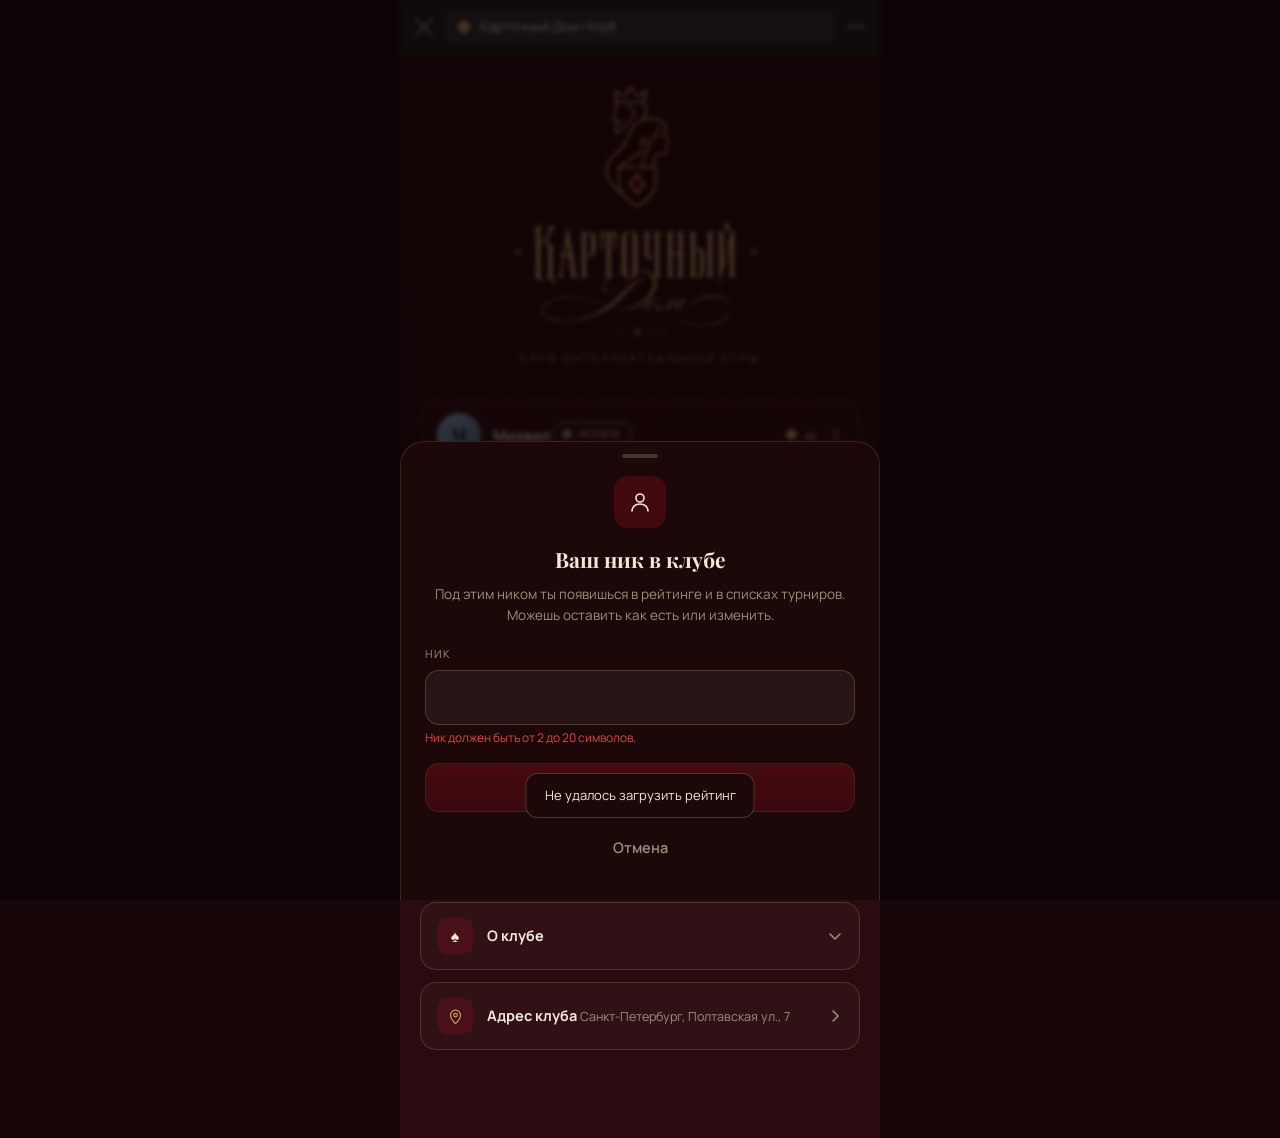
==== miniapp/index.html @ da535767 "Move tournaments to "Прошедшие" once their date passes, not just on results upload tournaments.statu" ====
<!doctype html>
<html lang="ru">
<head>
<meta charset="UTF-8">
<meta name="viewport" content="width=device-width, initial-scale=1, viewport-fit=cover">
<title>Карточный Дом — личный кабинет клуба</title>
<link rel="preconnect" href="https://fonts.googleapis.com">
<link rel="preconnect" href="https://fonts.gstatic.com" crossorigin>
<link href="https://fonts.googleapis.com/css2?family=Playfair+Display:ital,wght@0,500;0,700;0,800;0,900;1,500&family=Manrope:wght@400;500;600;700;800&display=swap" rel="stylesheet">
<link rel="stylesheet" href="assets/css/styles.css?v=6">
<script src="https://telegram.org/js/telegram-web-app.js"></script>
</head>
<body>

<!-- ============ SVG SPRITE ============ -->
<svg width="0" height="0" style="position:absolute" aria-hidden="true">
  <defs>
    <symbol id="sprite-crest" viewBox="600 50 580 1000">
      <path fill="#BE9972" d="M 816.937 75.7214 C 821.295 78.6307 833.317 100.337 837.159 106.012 C 847.578 121.405 853.522 138.398 869.167 149.477 C 888.295 163.023 931.301 103.505 942.618 110.622 C 943.601 116.867 933.962 203.036 931.164 209.377 C 930.519 210.84 929.58 212.864 929.317 214.432 C 928.967 216.521 939.44 242.207 940.873 247.338 C 949.652 278.759 942.527 304.289 926.962 332.094 C 930.628 331.249 934.317 330.507 938.024 329.868 C 1012 316.512 1099.08 345.179 1099.98 433.633 C 1100.1 445.647 1098.25 454.775 1091.19 464.819 C 1095.92 473.348 1100.18 480.339 1105.68 488.341 C 1111.51 496.834 1120.12 506.546 1124.41 515.594 C 1111.92 531.047 1100.75 525.222 1110.62 546.544 L 1104.93 554.174 L 1108.74 564.6 C 1105.37 568.099 1102.6 571.686 1099.57 575.462 C 1116.24 629.861 1064.96 618.482 1031.21 614.841 C 1004.5 635.045 1004.72 673.695 1007.26 703.712 C 1007.53 706.96 1007.57 707.954 1009.96 709.895 C 1012.58 709.849 1015.03 709.411 1017.1 710.78 C 1018.13 716.84 1017.66 754.927 1017.49 764.079 C 1017.02 788.502 1018.59 816.641 1017.38 840.432 C 1016.99 849.867 1015.81 859.253 1013.86 868.493 C 1001.65 925.401 959.997 970.478 912.808 1001.89 C 898.404 1011.48 883.195 1019.09 868.636 1028.43 C 862.432 1023.8 850.079 1017.32 842.99 1013.15 C 831.223 1006.18 819.823 998.619 808.836 990.481 C 789.218 975.975 773.489 961.377 758.041 942.488 C 756.473 940.571 751.935 935.407 750.247 934.173 C 679.651 882.567 608.384 810.574 623.985 714.752 C 634.739 646.192 690.38 616.077 733.624 569.79 C 752.133 549.801 767.724 527.296 779.935 502.944 C 799.221 466.907 809.586 425.81 837.302 392.321 C 848.646 377.818 865.86 360.047 882.167 351.495 C 906.384 338.796 910.478 335.049 922.515 310.098 C 940.236 273.366 926.24 247.412 913.945 212.191 C 847.735 213.402 780.659 211.815 713.905 212.824 C 705.822 236.26 701.95 243.293 710.381 266.516 C 702.222 286.604 690.26 307.352 685.275 327.905 C 683.442 335.464 705.151 321.036 706.61 345.917 C 735.842 345.737 744.122 352.156 761.18 375.766 C 757.91 376.669 754.695 377.832 751.485 378.936 C 742.204 369.62 720.478 351.094 706.24 356.15 C 699.549 361.447 704.841 370.03 707.492 376.358 C 714.448 376.012 725.238 374.447 730.329 380.13 C 727.594 385.435 719.634 385.544 714.292 386.09 C 711.384 400.234 699.927 431.987 710.538 443.326 C 714.006 441.847 721.053 435.53 724.458 432.582 C 754.21 407.034 782.092 382.937 808.434 353.662 C 832.936 326.433 846.34 289.19 819.101 258.331 C 812.54 250.898 788.566 242.196 788.041 233.36 C 790.5 231.736 801.075 232.985 804.044 233.966 C 834.395 243.998 854.484 281.401 846.513 311.411 C 833.466 360.53 790.382 389.674 756.046 423.353 C 744.595 434.585 732.452 445.198 719.959 454.968 C 712.444 460.163 699.715 456.247 696.434 447.38 C 688.958 427.174 695.599 407.687 703.013 388.791 C 699.612 386.072 697.116 384.478 695.848 380.416 C 699.252 369.019 696.704 368.824 691.206 361.9 C 689.403 359.629 693 346.64 694.017 342.421 C 684.602 340.734 674.972 340.673 670.659 330.905 C 670.715 323.062 692.097 278.003 696.845 267.058 C 694.394 258.457 690.409 244.318 692.984 235.249 C 694.995 228.164 699.862 221.624 699.361 213.165 C 698.538 212.924 694.373 211.816 694.322 211.069 C 693.5 199.087 689.749 113.325 693.623 109.95 C 702.341 112.877 721.968 130.756 730.221 137.389 C 753.334 155.965 762.629 158.304 780.153 131.619 C 791.853 113.801 804.425 93.489 816.937 75.7214 z"/>
      <path fill="#260403" d="M 963.727 341.426 C 983.468 338.929 1010.4 343.786 1028.1 350.43 C 1067.41 365.184 1096.44 409.573 1082.58 451.056 C 1079.66 459.784 1040.81 460.571 1036.38 468.01 C 1040.5 479.282 1073.02 469.618 1081.4 465.983 C 1083.31 482.16 1099.93 500.782 1110.09 513.747 C 1094.95 524.958 1089.92 523.315 1098.67 542.388 C 1092.52 547.08 1087.76 547.563 1082.89 554.638 C 1084.97 558.486 1091.12 553.016 1094.68 560.075 C 1094.29 564.131 1091.47 567.01 1088.92 570.436 C 1089.11 576.579 1090.9 588.426 1091.62 595.068 C 1073.66 622.105 1034.84 587.254 1013.34 612.884 C 990.212 640.464 992.612 676.326 993.889 709.804 C 975.934 708.316 948.408 709.411 929.892 709.692 C 928.66 707.036 927.48 704.356 926.352 701.655 C 906.858 654.546 942.919 605.531 964.683 567.034 C 971.918 554.064 978.375 540.676 984.019 526.938 C 960.937 541.221 954.328 555.905 941.483 578.094 C 914.292 625.066 897.568 656.48 915.99 709.946 C 902.919 710.093 889.479 710.441 876.463 709.627 C 874.15 706.4 871.482 701.851 869.315 698.402 C 863.873 702.637 861.223 705.706 854.967 709.903 C 849.133 710.163 842.66 710.062 836.804 709.92 C 806.557 709.189 775.462 710.823 745.318 708.94 C 766.382 688.232 800.263 669.391 825.747 653.651 C 851.433 636.991 902.719 603.888 919.311 578.822 C 918.455 575.248 917.087 570.978 916.046 567.382 C 910.785 571.052 904.603 576.497 899.919 580.918 C 858.664 619.854 809.485 646.531 762.188 676.991 C 746.085 687.361 733.352 701.043 718.02 711.996 C 718.61 741.821 717.608 771.967 717.955 801.833 C 718.241 826.479 716.608 850.869 723.93 874.864 C 726.681 883.883 729.276 892.974 731.826 902.032 C 730.522 901.072 729.252 900.068 728.016 899.022 C 683.721 861.818 642.018 811.969 637.031 752.011 C 634.656 724.945 640.7 697.806 654.337 674.306 C 671.478 644.704 694.32 627.996 718.82 605.359 C 735.046 590.367 753.073 571.831 765.968 553.892 C 779.201 535.256 790.608 515.389 800.033 494.566 C 816.988 457.92 826.645 426.712 854.259 394.663 C 884.732 359.295 917.686 344.895 963.727 341.426 z"/>
      <path fill="#BE9972" d="M 954.197 518.429 C 984.958 495.73 1019.11 440.764 1033.13 404.912 C 1034.99 400.173 1040.85 383.654 1044.43 383.206 C 1046.77 385.903 1047.93 389.142 1047.16 393.015 C 1037.98 439.158 1005.85 490.547 971.049 521.859 C 969.34 523.397 962.692 527.705 961.001 528.436 C 956.492 528.511 955.017 530.816 950.984 526.8 C 951.164 521.943 951.334 523.168 954.197 518.429 z"/>
      <path fill="#BE9972" d="M 926.369 550.029 C 913.689 553.449 901.778 549.151 894.814 537.877 C 889.811 529.653 888.296 519.772 890.606 510.427 C 898.314 479.127 939.11 472.061 955.144 502.412 L 946.799 510.868 C 943.985 507.225 941.157 503.273 937.328 500.481 C 920.127 487.94 898.74 505.499 903.29 524.847 C 904.507 530.023 906.789 531.968 911.305 534.627 C 915.671 534.23 918.101 532.569 922.012 530.561 C 926.735 535.644 930.19 534.378 934.499 541.538 L 926.369 550.029 z"/>
      <path fill="#A26F43" d="M 911.305 534.627 C 915.671 534.23 918.101 532.569 922.012 530.561 C 926.735 535.644 930.19 534.378 934.499 541.538 L 926.369 550.029 L 925.347 549.115 C 923.767 547.677 921.643 545.682 921.557 543.662 C 924.691 543.424 926.963 543.581 928.394 540.491 L 926.435 539.106 C 919.687 538.986 918.139 538.66 912.396 535.282 L 911.305 534.627 z"/>
      <path fill="#AA8060" d="M 954.197 518.429 C 951.334 523.168 951.164 521.943 950.984 526.8 C 955.017 530.816 956.492 528.511 961.001 528.436 C 952.205 535.249 950.17 527.353 934.499 541.538 C 930.19 534.378 926.735 535.644 922.012 530.561 C 934.628 524.716 943.766 526.355 954.197 518.429 z"/>
      <path fill="#260403" d="M 869.134 714.064 C 871.617 715.722 874.492 719.886 876.507 722.426 C 890.589 724.474 911.487 723.876 926.104 723.895 L 1002.79 723.966 L 1002.59 802.141 C 1002.54 817.361 1003.07 835.644 1001.45 850.522 C 995.746 902.86 964.244 942.568 924.717 974.642 C 918.503 979.685 873.672 1011.26 867.58 1010.54 C 804.232 973.536 741.125 926.78 733.462 846.785 C 732.001 831.535 732.462 815.264 732.489 799.915 C 732.668 774.582 732.546 749.248 732.126 723.917 L 804.872 724.096 C 830.107 724.173 846.775 727.874 869.134 714.064 z"/>
      <path fill="#BE9972" d="M 868.71 758.654 C 871.257 761.054 880.904 775.831 883.447 779.554 C 899.815 803.524 920.304 825.553 936.692 849.265 C 918.612 867.214 883.03 917.703 868.846 938.894 C 846.943 907.503 823.825 876.978 799.544 847.387 C 828.441 816.702 844.137 789.162 868.71 758.654 z"/>
      <path fill="#63060F" d="M 868.542 783.698 C 872.094 787.272 881.142 800.23 884.8 805.112 C 895.791 819.534 906.668 834.042 917.432 848.635 C 900.27 871.296 885.252 891.226 868.604 914.515 C 866.125 911.336 863.845 908.006 861.526 904.709 C 847.786 885.178 832.619 866.716 818.54 847.434 C 835.38 828.081 852.952 804.219 868.542 783.698 z"/>
      <path fill="#260403" d="M 816.85 101.753 C 826.197 110.822 838.68 137.133 847.597 148.729 C 875.303 184.754 900.403 155.548 925.996 137.244 C 923.345 153.862 919.946 182.615 918.815 199.097 C 886.581 198.09 850.728 198.861 818.25 198.941 C 781.353 198.803 744.456 198.892 707.56 199.205 C 707.302 178.448 706.712 158.092 706.952 137.292 C 723.386 147.766 742.175 170.743 762.545 164.883 C 784.302 158.624 805.134 120.476 816.85 101.753 z"/>
    </symbol>

    <symbol id="i-diamond" viewBox="0 0 16 16"><path d="M8 1 L15 8 L8 15 L1 8 Z"/></symbol>
    <symbol id="i-home" viewBox="0 0 24 24"><path d="M3 11 L12 3 L21 11 M5 10 V20 H19 V10" stroke-linejoin="round" stroke-linecap="round"/></symbol>
    <symbol id="i-cards" viewBox="0 0 24 24"><rect x="3" y="6" width="13" height="16" rx="2" stroke-linejoin="round"/><path d="M8 3 H19 a2 2 0 0 1 2 2 V17" stroke-linejoin="round"/></symbol>
    <symbol id="i-trophy" viewBox="0 0 24 24"><path d="M7 4H17V10A5 5 0 0 1 7 10V4Z" stroke-linejoin="round"/><path d="M7 6H4A3 3 0 0 0 7 12M17 6H20A3 3 0 0 1 17 12" stroke-linecap="round"/><path d="M12 15V19M8 21H16" stroke-linecap="round"/></symbol>
    <symbol id="i-user" viewBox="0 0 24 24"><circle cx="12" cy="8" r="4"/><path d="M4 21C4 16.6 7.6 14 12 14C16.4 14 20 16.6 20 21" stroke-linecap="round"/></symbol>
    <symbol id="i-qr" viewBox="0 0 24 24"><rect x="3" y="3" width="7" height="7" stroke-linejoin="round"/><rect x="14" y="3" width="7" height="7" stroke-linejoin="round"/><rect x="3" y="14" width="7" height="7" stroke-linejoin="round"/><path d="M14 14H17V17H14ZM19 14H21V16H19ZM14 19H16V21H14ZM18 18H21V21H18Z" fill="currentColor" stroke="none"/></symbol>
    <symbol id="i-mail" viewBox="0 0 24 24"><rect x="3" y="5" width="18" height="14" rx="2" stroke-linejoin="round"/><path d="M4 7 L12 13 L20 7" stroke-linejoin="round" stroke-linecap="round"/></symbol>
    <symbol id="i-chevron-down" viewBox="0 0 16 16"><path d="M3 6 L8 11 L13 6" stroke-linecap="round" stroke-linejoin="round"/></symbol>
    <symbol id="i-chevron-right" viewBox="0 0 16 16"><path d="M6 3 L11 8 L6 13" stroke-linecap="round" stroke-linejoin="round"/></symbol>
    <symbol id="i-close" viewBox="0 0 16 16"><path d="M2 2 L14 14 M14 2 L2 14" stroke-linecap="round"/></symbol>
    <symbol id="i-calendar" viewBox="0 0 24 24"><rect x="3" y="5" width="18" height="16" rx="2"/><path d="M3 9H21M8 3V6M16 3V6" stroke-linecap="round"/></symbol>
    <symbol id="i-clock" viewBox="0 0 24 24"><circle cx="12" cy="12" r="9"/><path d="M12 7V12L16 14" stroke-linecap="round" stroke-linejoin="round"/></symbol>
    <symbol id="i-people" viewBox="0 0 24 24"><circle cx="8" cy="8" r="3"/><circle cx="17" cy="9" r="2.5"/><path d="M2 20C2 16 4.7 14 8 14C11.3 14 14 16 14 20M14.5 15C17.5 15 20 16.8 20.5 20" stroke-linecap="round"/></symbol>
    <symbol id="i-fire" viewBox="0 0 24 24"><path d="M12 2C12 6 8 8 8 12A4 4 0 0 0 16 12C16 10 15 9 15 9C16 11 14 13 12 13A5 5 0 0 1 8 17A5 5 0 0 0 12 22A7 7 0 0 0 19 15C19 9 12 8 12 2Z" stroke-linejoin="round"/></symbol>
    <symbol id="i-flag" viewBox="0 0 24 24"><path d="M5 3V21" stroke-linecap="round"/><path d="M5 4H14L12 7L14 10H5" stroke-linejoin="round"/></symbol>
    <symbol id="i-swords" viewBox="0 0 24 24"><path d="M3 3L13 13M13 3L3 13" stroke-linecap="round"/><path d="M15 15L21 21M13 17L17 21M17 13L21 17" stroke-linecap="round"/></symbol>
    <symbol id="i-pin" viewBox="0 0 24 24"><path d="M12 22C12 22 19 15.5 19 10A7 7 0 0 0 5 10C5 15.5 12 22 12 22Z" stroke-linejoin="round"/><circle cx="12" cy="10" r="2.5"/></symbol>
    <symbol id="i-question" viewBox="0 0 24 24"><circle cx="12" cy="12" r="9"/><path d="M9.5 9A2.5 2.5 0 0 1 14 10.5C14 12 12 12.2 12 14" stroke-linecap="round"/><circle cx="12" cy="17.3" r="0.6" fill="currentColor" stroke="none"/></symbol>
    <symbol id="i-chat" viewBox="0 0 24 24"><path d="M3 5H21V16H8L4 19V16H3Z" stroke-linejoin="round"/></symbol>
    <symbol id="i-spade" viewBox="0 0 24 24"><path d="M12 3C9 7 4 10 4 14A5 5 0 0 0 12 16.5A5 5 0 0 0 20 14C20 10 15 7 12 3Z" stroke-linejoin="round"/><path d="M12 16V21M9 21H15" stroke-linecap="round"/></symbol>
    <symbol id="i-download" viewBox="0 0 24 24"><path d="M12 3V15M7 10L12 15L17 10" stroke-linecap="round" stroke-linejoin="round"/><path d="M4 19H20" stroke-linecap="round"/></symbol>
    <symbol id="i-settings" viewBox="0 0 24 24"><circle cx="12" cy="12" r="3.2"/><path d="M19 12A7 7 0 0 0 18.6 9.8L20.5 8L18.5 4.6L16.3 5.5A7 7 0 0 0 14 4.2L13.6 2H10.4L10 4.2A7 7 0 0 0 7.7 5.5L5.5 4.6L3.5 8L5.4 9.8A7 7 0 0 0 5 12A7 7 0 0 0 5.4 14.2L3.5 16L5.5 19.4L7.7 18.5A7 7 0 0 0 10 19.8L10.4 22H13.6L14 19.8A7 7 0 0 0 16.3 18.5L18.5 19.4L20.5 16L18.6 14.2A7 7 0 0 0 19 12Z" stroke-linejoin="round"/></symbol>
    <symbol id="i-logout" viewBox="0 0 24 24"><path d="M15 4H19V20H15" stroke-linecap="round" stroke-linejoin="round"/><path d="M11 8L4 12L11 16M4 12H16" stroke-linecap="round" stroke-linejoin="round"/></symbol>
    <symbol id="i-joker" viewBox="0 0 24 24"><rect x="4" y="2" width="16" height="20" rx="2"/><circle cx="12" cy="9" r="2.6"/><path d="M8 16C8 13.5 9.8 12.5 12 12.5C14.2 12.5 16 13.5 16 16" stroke-linecap="round"/></symbol>
    <symbol id="i-arrow-left" viewBox="0 0 24 24"><path d="M19 12H5M11 6L5 12L11 18" stroke-linecap="round" stroke-linejoin="round"/></symbol>
    <symbol id="i-lock" viewBox="0 0 24 24"><rect x="4" y="10" width="16" height="11" rx="2"/><path d="M7 10V7A5 5 0 0 1 17 7V10" stroke-linecap="round"/></symbol>
  </defs>
</svg>

<div class="app" id="app">
  <div class="app__pattern" aria-hidden="true"></div>

  <!-- fake Telegram WebApp chrome, for prototype preview only -->
  <div class="tg-bar">
    <svg class="tg-bar__close" viewBox="0 0 16 16" fill="none" stroke="currentColor" stroke-width="1.6"><use href="#i-close"/></svg>
    <div class="tg-bar__title">
      <svg viewBox="0 0 16 16" fill="var(--brass)"><use href="#i-diamond"/></svg>
      <span>Карточный Дом | Клуб</span>
    </div>
    <svg class="tg-bar__dots" viewBox="0 0 24 24" fill="currentColor"><circle cx="5" cy="12" r="1.8"/><circle cx="12" cy="12" r="1.8"/><circle cx="19" cy="12" r="1.8"/></svg>
  </div>

  <!-- ============ ГЛАВНАЯ ============ -->
  <section class="screen screen--home" data-screen="home" data-active="true">
    <header class="brand-header">
      <svg class="brand-header__crest"><use href="#sprite-crest"/></svg>
      <img class="brand-header__word" src="assets/img/wordmark.svg" alt="Карточный Дом">
      <p class="brand-header__tag">Клуб интеллектуальной игры</p>
    </header>

    <button type="button" class="mini-profile" data-nav="profile">
      <span class="avatar avatar--sm" style="background:linear-gradient(145deg,#8FB8D6,#4d6f89)">М</span>
      <span class="mini-profile__body">
        <span class="mini-profile__name">Михаил</span>
        <span class="mini-profile__meta">
          <span class="rank-badge rank-rookie">
            <span class="rank-badge__icon"><svg viewBox="0 0 16 16" fill="currentColor"><use href="#i-diamond"/></svg></span>
            Rookie
          </span>
        </span>
      </span>
      <span class="mini-profile__points"><svg fill="currentColor"><use href="#i-diamond"/></svg>0</span>
      <svg class="mini-profile__chevron" viewBox="0 0 16 16" fill="none" stroke="currentColor" stroke-width="1.6"><use href="#i-chevron-right"/></svg>
    </button>

    <div class="promo">
      <div class="promo__row">
        <span class="promo__icon">🎁</span>
        <div>
          <p class="promo__title">Ваш первый вход — бесплатный</p>
          <p class="promo__text">По промокоду <b>first free</b> первый турнир — за счёт клуба. Покажите QR администратору на входе.</p>
        </div>
      </div>
      <button type="button" class="btn" data-open-sheet="qr">
        <svg viewBox="0 0 24 24" fill="none" stroke="currentColor" stroke-width="1.6"><use href="#i-qr"/></svg>
        Показать QR для входа
      </button>
    </div>

    <div class="section-title" style="padding:0 20px 12px">
      <h2>Ближайший турнир</h2>
      <button type="button" class="link" data-nav="tournaments">Все →</button>
    </div>
    <div class="t-list" style="padding-bottom:24px" data-featured-tournament></div>

    <div class="acc-list">
      <div class="acc" data-acc>
        <button type="button" class="acc__head" data-acc-head>
          <span class="acc__icon">❓</span>
          <span class="acc__title">Вопросы и ответы</span>
          <svg class="acc__chevron" viewBox="0 0 16 16" fill="none" stroke="currentColor" stroke-width="1.6"><use href="#i-chevron-down"/></svg>
        </button>
        <div class="acc__body"><p>Отвечаем на частые вопросы о правилах клуба, записи на турниры и системе очков. Если не нашли ответ — напишите в поддержку.</p></div>
      </div>
      <div class="acc" data-acc>
        <button type="button" class="acc__head" data-acc-head>
          <span class="acc__icon">💬</span>
          <span class="acc__title">Поддержка</span>
          <svg class="acc__chevron" viewBox="0 0 16 16" fill="none" stroke="currentColor" stroke-width="1.6"><use href="#i-chevron-down"/></svg>
        </button>
        <div class="acc__body"><p>Свяжитесь с администратором клуба напрямую в Telegram — ответим в течение часа.</p></div>
      </div>
      <div class="acc" data-acc>
        <button type="button" class="acc__head" data-acc-head>
          <span class="acc__icon">♠️</span>
          <span class="acc__title">О клубе</span>
          <svg class="acc__chevron" viewBox="0 0 16 16" fill="none" stroke="currentColor" stroke-width="1.6"><use href="#i-chevron-down"/></svg>
        </button>
        <div class="acc__body"><p>Карточный Дом — петербургский клуб интеллектуальной игры. Турниры без денежного банка, только очки, ранги и статус в сообществе.</p></div>
      </div>
    </div>

    <button type="button" class="list-row" id="addressRow" style="width:calc(100% - 40px);text-align:left">
      <span class="list-row__icon"><svg fill="none" stroke="currentColor"><use href="#i-pin"/></svg></span>
      <span class="list-row__body">
        <span class="list-row__title">Адрес клуба</span>
        <span class="list-row__sub">Санкт-Петербург, Полтавская ул., 7</span>
      </span>
      <svg class="chev" viewBox="0 0 16 16" fill="none" stroke="currentColor" stroke-width="1.6"><use href="#i-chevron-right"/></svg>
    </button>
  </section>

  <!-- ============ ТУРНИРЫ ============ -->
  <section class="screen" data-screen="tournaments">
    <div class="topbar"><h1>Турниры</h1></div>
    <div class="tabs" role="tablist">
      <button type="button" class="tab" role="tab" aria-selected="true" data-sub-tab="upcoming" data-group="tournaments">
        <svg viewBox="0 0 24 24" fill="none" stroke="currentColor" stroke-width="1.6" style="width:15px;height:15px"><use href="#i-fire"/></svg>
        Актуальные
      </button>
      <button type="button" class="tab" role="tab" aria-selected="false" data-sub-tab="past" data-group="tournaments">
        <svg viewBox="0 0 24 24" fill="none" stroke="currentColor" stroke-width="1.6" style="width:15px;height:15px"><use href="#i-flag"/></svg>
        Прошедшие
      </button>
    </div>

    <div class="t-list" data-panel="tournaments-upcoming"></div>
    <div class="t-list" data-panel="tournaments-past" hidden></div>
  </section>

  <!-- ============ ДЕТАЛИ ТУРНИРА ============ -->
  <section class="screen" data-screen="tournament-detail">
    <div class="t-detail__hero">
      <img class="t-detail__img" data-td="img" src="" alt="">
      <button type="button" class="t-detail__back" data-nav="tournaments" aria-label="Назад к турнирам">
        <svg viewBox="0 0 24 24" fill="none" stroke="currentColor" stroke-width="1.8"><use href="#i-arrow-left"/></svg>
      </button>
      <span class="t-card__badge" data-td="badge" style="top:18px;right:18px"></span>
      <span class="t-detail__title" data-td="title"></span>
    </div>

    <div class="t-detail__meta" data-td="meta"></div>

    <div class="section" data-td="result-wrap" hidden>
      <div class="t-detail__result" data-td="result"></div>
    </div>

    <div class="section">
      <h2 class="t-detail__h">Описание</h2>
      <p class="t-detail__desc" data-td="desc"></p>
    </div>

    <div class="section">
      <h2 class="t-detail__h">Правила</h2>
      <ul class="t-detail__rules" data-td="rules"></ul>
    </div>

    <div class="t-detail__actionbar" data-td="actionbar">
      <button type="button" class="btn btn--primary" data-td="action" style="width:100%"></button>
    </div>
  </section>

  <!-- ============ РЕЙТИНГ ============ -->
  <section class="screen" data-screen="rating">
    <div class="topbar"><h1>Рейтинг</h1></div>
    <div class="tabs tabs--3" role="tablist">
      <button type="button" class="tab" role="tab" aria-selected="true" data-sub-tab="season" data-group="rating">
        <svg viewBox="0 0 24 24" fill="none" stroke="currentColor" stroke-width="1.6" style="width:15px;height:15px"><use href="#i-calendar"/></svg>
        Сезон
      </button>
      <button type="button" class="tab" role="tab" aria-selected="false" data-sub-tab="all" data-group="rating">
        <svg viewBox="0 0 24 24" fill="none" stroke="currentColor" stroke-width="1.6" style="width:15px;height:15px"><use href="#i-trophy"/></svg>
        Всё
      </button>
      <button type="button" class="tab tab--special" role="tab" aria-selected="false" data-sub-tab="special" data-group="rating">
        <svg viewBox="0 0 24 24" fill="none" stroke="currentColor" stroke-width="1.6" style="width:15px;height:15px"><use href="#i-swords"/></svg>
        Спец зачёт
      </button>
    </div>

    <div class="special-info" data-panel="rating-special" hidden>
      <div class="special-info__body">
        <div class="special-info__title">⚔ Битва клубов 3.0 · 12 авг – 4 сент</div>
        <div class="special-info__text">Топ-9 представят Карточный Дом на Кубке клубов</div>
      </div>
      <button type="button" class="special-info__info" data-open-sheet="special-info">i</button>
    </div>

    <div class="podium">
      <div class="podium__item podium__item--second">
        <span class="podium__rank podium__rank--2">2</span>
        <span class="avatar avatar--top" style="background:linear-gradient(145deg,#8FB8D6,#4d6f89)">A</span>
        <span class="podium__name">Acidhouze_</span>
        <span class="podium__points"><svg fill="currentColor"><use href="#i-diamond"/></svg>5,984</span>
      </div>
      <div class="podium__item podium__item--first">
        <span class="podium__rank podium__rank--1">1</span>
        <span class="avatar avatar--top" style="background:linear-gradient(145deg,var(--gold),#8a6f2f)">S</span>
        <span class="podium__name">starzzen</span>
        <span class="podium__points"><svg fill="currentColor"><use href="#i-diamond"/></svg>6,592</span>
      </div>
      <div class="podium__item podium__item--third">
        <span class="podium__rank podium__rank--3">3</span>
        <span class="avatar avatar--top" style="background:linear-gradient(145deg,#C69C6D,#7a5a37)">R</span>
        <span class="podium__name">Randevu</span>
        <span class="podium__points"><svg fill="currentColor"><use href="#i-diamond"/></svg>4,525</span>
      </div>
    </div>

    <div class="rate-list" data-rate-list>
      <!-- rows 4+ injected by JS from mock data -->
    </div>
  </section>

  <!-- ============ ПРОФИЛЬ ============ -->
  <section class="screen" data-screen="profile">
    <div class="topbar">
      <h1>Профиль</h1>
      <div class="topbar__icons">
        <button type="button" class="icon-btn" data-stub="Экспорт данных будет доступен после подключения бэкенда" aria-label="Скачать данные"><svg fill="none" stroke="currentColor"><use href="#i-download"/></svg></button>
        <button type="button" class="icon-btn" data-stub="Настройки аккаунта — скоро" aria-label="Настройки"><svg fill="none" stroke="currentColor"><use href="#i-settings"/></svg></button>
        <button type="button" class="icon-btn" data-stub="Выход из аккаунта — скоро" aria-label="Выйти"><svg fill="none" stroke="currentColor"><use href="#i-logout"/></svg></button>
      </div>
    </div>

    <div class="profile-card">
      <span class="avatar avatar--md" style="background:linear-gradient(145deg,#8FB8D6,#4d6f89)">М</span>
      <div class="profile-card__body">
        <div class="profile-card__name">Михаил</div>
        <div class="profile-card__handle">@mikechaschin</div>
        <div class="profile-card__badge">
          <span class="rank-badge rank-rookie">
            <span class="rank-badge__icon"><svg viewBox="0 0 16 16" fill="currentColor"><use href="#i-diamond"/></svg></span>
            Rookie
          </span>
        </div>
        <div class="profile-card__foot">
          <span class="profile-card__points"><svg fill="currentColor"><use href="#i-diamond"/></svg>0 очков</span>
          <span class="profile-card__next">до Fish: 201</span>
        </div>
      </div>
    </div>

    <div class="stat-grid">
      <div class="stat-tile"><div class="stat-tile__val" data-stat="games">0</div><div class="stat-tile__label">Игр</div></div>
      <div class="stat-tile"><div class="stat-tile__val stat-tile__val--gold" data-stat="wins">0</div><div class="stat-tile__label">Побед</div></div>
      <div class="stat-tile"><div class="stat-tile__val" data-stat="streak" style="color:var(--ash)">—</div><div class="stat-tile__label">Серия</div></div>
    </div>

    <div class="list-row" data-open-sheet="qr" style="cursor:pointer">
      <span class="list-row__icon"><svg fill="none" stroke="currentColor"><use href="#i-qr"/></svg></span>
      <span class="list-row__body"><span class="list-row__title">Моя карточка (QR)</span></span>
      <span class="link" style="font-size:13px;font-weight:700">Показать →</span>
    </div>

    <div class="section-title" style="padding:20px 20px 12px">
      <h2>Топ сезона</h2>
      <button type="button" class="link" data-nav="rating">Все →</button>
    </div>
    <div class="card" style="margin:0 20px 8px;padding:6px 10px" data-profile-top3>
      <div class="rate-row" data-profile-top="1" style="border-bottom:1px solid rgba(200,168,109,0.1)">
        <span class="rate-row__medal">🥇</span>
        <span class="avatar avatar--xs"></span>
        <span class="rate-row__body"><span class="rate-row__name"></span></span>
        <span class="rate-row__points"></span>
      </div>
      <div class="rate-row" data-profile-top="2" style="border-bottom:1px solid rgba(200,168,109,0.1)">
        <span class="rate-row__medal">🥈</span>
        <span class="avatar avatar--xs"></span>
        <span class="rate-row__body"><span class="rate-row__name"></span></span>
        <span class="rate-row__points"></span>
      </div>
      <div class="rate-row" data-profile-top="3" style="border-bottom:none">
        <span class="rate-row__medal">🥉</span>
        <span class="avatar avatar--xs"></span>
        <span class="rate-row__body"><span class="rate-row__name"></span></span>
        <span class="rate-row__points"></span>
      </div>
    </div>

    <div class="section-title" style="padding:20px 20px 12px">
      <h2>История игр</h2>
    </div>
    <div class="tabs" role="tablist">
      <button type="button" class="tab" role="tab" aria-selected="true" data-sub-tab="active" data-group="history">Активные</button>
      <button type="button" class="tab" role="tab" aria-selected="false" data-sub-tab="past" data-group="history">Прошедшие</button>
    </div>
    <div data-panel="history-active">
      <div class="empty-state">
        <svg class="empty-icon" viewBox="0 0 24 24" fill="none" stroke="var(--ash)" stroke-width="1.3" style="width:44px;height:44px;margin:0 auto 12px;opacity:.6"><use href="#i-joker"/></svg>
        <p>Турниров ещё нет</p>
      </div>
    </div>
    <div data-panel="history-past" hidden>
      <div class="empty-state">
        <svg class="empty-icon" viewBox="0 0 24 24" fill="none" stroke="var(--ash)" stroke-width="1.3" style="width:44px;height:44px;margin:0 auto 12px;opacity:.6"><use href="#i-joker"/></svg>
        <p>Турниров ещё нет</p>
      </div>
    </div>
  </section>

  <!-- ============ NAV ============ -->
  <nav class="bottom-nav">
    <button type="button" class="nav-btn" aria-current="true" data-nav="home">
      <svg fill="none" stroke="currentColor"><use href="#i-home"/></svg><span>Главная</span>
    </button>
    <button type="button" class="nav-btn" data-nav="tournaments">
      <svg fill="none" stroke="currentColor"><use href="#i-cards"/></svg><span>Турниры</span>
    </button>
    <button type="button" class="nav-btn" data-nav="rating">
      <svg fill="none" stroke="currentColor"><use href="#i-trophy"/></svg><span>Рейтинг</span>
    </button>
    <button type="button" class="nav-btn" data-nav="profile">
      <svg fill="none" stroke="currentColor"><use href="#i-user"/></svg><span>Профиль</span>
    </button>
  </nav>

  <button type="button" class="fab-qr" data-open-sheet="qr" aria-label="Показать QR">
    <svg fill="none" stroke="currentColor"><use href="#i-qr"/></svg>
  </button>

  <!-- ============ SHEETS ============ -->
  <div class="sheet-overlay" data-sheet-overlay="nickname">
    <div class="sheet">
      <div class="sheet__grip"></div>
      <div class="sheet__icon"><svg fill="none" stroke="currentColor"><use href="#i-user"/></svg></div>
      <h3 class="sheet__title">Ваш ник в клубе</h3>
      <p class="sheet__text">Под этим ником ты появишься в рейтинге и в списках турниров. Можешь оставить как есть или изменить.</p>
      <span class="sheet__label">Ник</span>
      <input class="sheet__input" id="nicknameInput" type="text" maxlength="20">
      <p class="sheet__hint" data-nick-hint>От 2 до 20 символов. Запрещены оскорбления и системные слова.</p>
      <p class="sheet__error" data-nick-error hidden></p>
      <button type="button" class="btn btn--primary" id="nicknameConfirm">Подтвердить и продолжить</button>
      <button type="button" class="btn btn--ghost" data-close-sheet="nickname" style="margin:0 auto">Отмена</button>
    </div>
  </div>

  <div class="sheet-overlay" data-sheet-overlay="special-info">
    <div class="sheet">
      <button type="button" class="sheet__close" data-close-sheet="special-info"><svg viewBox="0 0 16 16" fill="none" stroke="currentColor" stroke-width="1.6"><use href="#i-close"/></svg></button>
      <div class="sheet__icon"><svg fill="none" stroke="currentColor"><use href="#i-swords"/></svg></div>
      <h3 class="sheet__title">Битва клубов 3.0</h3>
      <p class="sheet__text">12 августа – 4 сентября. Отдельный зачёт очков, который не смешивается с сезонным рейтингом — считаются только турниры с пометкой «Битва клубов». Топ-9 игроков по итогам зачёта представят Карточный Дом на межклубном Кубке.</p>
      <button type="button" class="btn btn--primary" data-close-sheet="special-info">Понятно</button>
    </div>
  </div>

  <div class="sheet-overlay" data-sheet-overlay="qr">
    <div class="sheet">
      <button type="button" class="sheet__close" data-close-sheet="qr"><svg viewBox="0 0 16 16" fill="none" stroke="currentColor" stroke-width="1.6"><use href="#i-close"/></svg></button>
      <h3 class="sheet__title" style="margin-top:8px">Ваша карточка</h3>
      <p class="sheet__text">Покажите QR администратору клуба для идентификации</p>
      <div class="qr-sheet__code">
        <svg viewBox="0 0 29 29" shape-rendering="crispEdges">
          <rect width="29" height="29" fill="#F2E8D9"/>
          <g fill="#170608">
            <rect x="0" y="0" width="7" height="7"/><rect x="1" y="1" width="5" height="5" fill="#F2E8D9"/><rect x="2" y="2" width="3" height="3"/>
            <rect x="22" y="0" width="7" height="7"/><rect x="23" y="1" width="5" height="5" fill="#F2E8D9"/><rect x="24" y="2" width="3" height="3"/>
            <rect x="0" y="22" width="7" height="7"/><rect x="1" y="23" width="5" height="5" fill="#F2E8D9"/><rect x="2" y="24" width="3" height="3"/>
            <rect x="9" y="1" width="2" height="2"/><rect x="13" y="1" width="3" height="2"/><rect x="18" y="1" width="2" height="3"/>
            <rect x="9" y="4" width="4" height="2"/><rect x="16" y="4" width="2" height="4"/>
            <rect x="9" y="9" width="4" height="4"/><rect x="15" y="9" width="7" height="2"/><rect x="9" y="14" width="2" height="6"/>
            <rect x="12" y="10" width="3" height="3"/><rect x="17" y="12" width="4" height="4"/><rect x="12" y="15" width="6" height="2"/>
            <rect x="9" y="18" width="2" height="2"/><rect x="12" y="19" width="2" height="2"/><rect x="16" y="18" width="6" height="2"/>
            <rect x="22" y="9" width="2" height="7"/><rect x="25" y="10" width="2" height="2"/><rect x="25" y="15" width="2" height="3"/>
            <rect x="9" y="22" width="7" height="2"/><rect x="18" y="22" width="2" height="2"/><rect x="22" y="22" width="2" height="2"/><rect x="26" y="22" width="2" height="2"/>
            <rect x="18" y="25" width="6" height="2"/><rect x="9" y="25" width="2" height="2"/>
          </g>
        </svg>
      </div>
      <div class="qr-sheet__name">Михаил</div>
      <div class="qr-sheet__id">ID KD-000482</div>
    </div>
  </div>

  <div class="toast" data-toast></div>
</div>

<script src="assets/js/config.js?v=1"></script>
<script src="assets/js/app.js?v=11"></script>
</body>
</html>
---- miniapp/assets/css/styles.css ----
/* ============================================================
   Карточный Дом — Mini App design tokens
   (shares palette with the main site; see site/assets/css/styles.css)
   ============================================================ */
:root {
  --noir: #170608;
  --bordeaux: #3B0F14;
  --bordeaux-2: #2A0B10;
  --garnet: #7B0F1A;
  --brass: #C8A86D;
  --brass-dim: #9C8558;
  --ivory: #F2E8D9;
  --ash: #9C8E7C;

  --gold: #E4C46B;
  --silver: #C9CDD3;
  --bronze: #B37A46;
  --sage: #7FA07C;
  --sage-dim: #4A5F42;

  --font-display: 'Playfair Display', Georgia, serif;
  --font-body: 'Manrope', -apple-system, BlinkMacSystemFont, sans-serif;

  --rule: 1px solid rgba(200, 168, 109, 0.22);
  --ease: cubic-bezier(0.22, 1, 0.36, 1);
  --radius: 18px;
  --radius-sm: 12px;

  --nav-h: 64px;
  --safe-b: env(safe-area-inset-bottom, 0px);
}

*, *::before, *::after { box-sizing: border-box; }
html { -webkit-text-size-adjust: 100%; }
body {
  margin: 0;
  background: var(--noir);
  color: var(--ivory);
  font-family: var(--font-body);
  font-size: 15px;
  line-height: 1.5;
  -webkit-font-smoothing: antialiased;
}
img { max-width: 100%; display: block; }
button { font: inherit; color: inherit; background: none; border: none; cursor: pointer; -webkit-tap-highlight-color: transparent; }
input { font: inherit; color: inherit; }
a { color: inherit; text-decoration: none; }
svg { display: block; }

/* ============================================================
   App shell
   ============================================================ */
.app {
  position: relative;
  max-width: 480px;
  min-height: 100vh;
  margin: 0 auto;
  background: var(--bordeaux-2);
  overflow-x: hidden;
}
.app__pattern {
  position: fixed;
  inset: 0;
  max-width: 480px;
  margin: 0 auto;
  z-index: 0;
  pointer-events: none;
  background-image:
    linear-gradient(180deg, rgba(23,6,8,0.2), rgba(23,6,8,0.55) 60%, var(--noir) 100%),
    url("data:image/svg+xml,%3Csvg xmlns='http://www.w3.org/2000/svg' width='72' height='72' viewBox='0 0 72 72'%3E%3Cg fill='none' stroke='%23C8A86D' stroke-opacity='0.12' stroke-width='1.2'%3E%3Cpath d='M36 6 L58 36 L36 66 L14 36 Z'/%3E%3Cpath d='M36 20 L48 36 L36 52 L24 36 Z'/%3E%3C/g%3E%3C/svg%3E");
  background-size: auto, 72px 72px;
}
.screen {
  position: relative;
  z-index: 1;
  display: none;
  padding-bottom: calc(var(--nav-h) + var(--safe-b) + 24px);
  min-height: 100vh;
}
.screen[data-active="true"] { display: block; }
.screen--home { padding-bottom: calc(var(--nav-h) + var(--safe-b) + 24px); }

/* ============================================================
   Browser chrome (prototype only — mimics Telegram's WebApp bar)
   ============================================================ */
.tg-bar {
  position: sticky;
  top: 0;
  z-index: 20;
  display: flex;
  align-items: center;
  gap: 10px;
  padding: 10px 14px;
  background: #1c1c1e;
}
.tg-bar__close { width: 20px; height: 20px; stroke: #8e8e93; flex-shrink: 0; }
.tg-bar__title {
  flex: 1;
  display: flex;
  align-items: center;
  gap: 8px;
  background: rgba(255,255,255,0.08);
  border-radius: 10px;
  padding: 7px 12px;
  font-size: 13px;
  color: #e5e5e7;
  min-width: 0;
}
.tg-bar__title svg { width: 16px; height: 16px; stroke: var(--brass); flex-shrink: 0; }
.tg-bar__title span { overflow: hidden; text-overflow: ellipsis; white-space: nowrap; }
.tg-bar__dots { width: 20px; height: 20px; stroke: #8e8e93; flex-shrink: 0; }

/* ============================================================
   Top header (Главная)
   ============================================================ */
.brand-header {
  padding: 28px 24px 20px;
  text-align: center;
}
.brand-header__crest { display: block; width: 74px; height: 128px; margin: 0 auto 10px; }
.brand-header__word { width: min(72%, 260px); margin: 0 auto; }
.brand-header__tag {
  margin-top: 8px;
  font-size: 10.5px;
  letter-spacing: 0.28em;
  text-transform: uppercase;
  color: var(--ash);
}

/* Simple topbar for Tournaments / Rating / Profile */
.topbar {
  display: flex;
  align-items: center;
  justify-content: space-between;
  padding: 22px 20px 16px;
}
.topbar h1 {
  margin: 0;
  font-family: var(--font-display);
  font-weight: 700;
  font-size: 26px;
  color: var(--ivory);
}
.topbar__icons { display: flex; gap: 14px; }
.icon-btn {
  width: 38px; height: 38px;
  display: flex; align-items: center; justify-content: center;
  border-radius: 50%;
  background: rgba(242,232,217,0.06);
  border: var(--rule);
}
.icon-btn svg { width: 17px; height: 17px; stroke: var(--ivory); fill: none; stroke-width: 1.6; }

/* ============================================================
   Cards / sections (shared)
   ============================================================ */
.section { padding: 0 20px 20px; }
.section-title {
  display: flex;
  align-items: center;
  justify-content: space-between;
  margin-bottom: 12px;
}
.section-title h2 {
  margin: 0;
  padding-left: 10px;
  border-left: 3px solid var(--garnet);
  font-family: var(--font-body);
  font-weight: 700;
  font-size: 16px;
  color: var(--ivory);
}
.section-title .link {
  font-size: 13px;
  font-weight: 600;
  color: var(--brass);
}

.card {
  background: rgba(242,232,217,0.04);
  border: var(--rule);
  border-radius: var(--radius);
  padding: 16px;
}

/* Mini profile card */
.mini-profile {
  width: calc(100% - 40px);
  margin: 0 20px 14px;
  display: flex;
  align-items: center;
  text-align: left;
  gap: 12px;
  padding: 14px 16px;
  border-radius: var(--radius);
  background: rgba(59,15,20,0.55);
  border: var(--rule);
}
.avatar {
  flex-shrink: 0;
  border-radius: 50%;
  display: flex;
  align-items: center;
  justify-content: center;
  font-family: var(--font-display);
  font-weight: 700;
  color: var(--noir);
  background: linear-gradient(145deg, var(--brass), #8a6f45);
}
.avatar--sm { width: 44px; height: 44px; font-size: 17px; }
.avatar--md { width: 56px; height: 56px; font-size: 21px; }
.avatar--xs { width: 34px; height: 34px; font-size: 13px; }
.avatar--top { width: 64px; height: 64px; font-size: 23px; }

.mini-profile__body { flex: 1; min-width: 0; }
.mini-profile__name {
  font-weight: 700;
  font-size: 15px;
  color: var(--ivory);
  white-space: nowrap;
  overflow: hidden;
  text-overflow: ellipsis;
}
.mini-profile__meta { margin-top: 5px; }
.mini-profile__points {
  display: flex;
  align-items: center;
  gap: 6px;
  font-family: var(--font-display);
  font-weight: 700;
  font-size: 16px;
  color: var(--brass);
}
.mini-profile__points svg { width: 15px; height: 15px; }
.mini-profile__chevron { width: 16px; height: 16px; stroke: var(--ash); flex-shrink: 0; }

.rank-badge {
  display: inline-flex;
  align-items: center;
  gap: 5px;
  padding: 3px 10px 3px 6px;
  border-radius: 999px;
  font-size: 11px;
  font-weight: 700;
  letter-spacing: 0.04em;
  text-transform: uppercase;
  border: 1px solid currentColor;
}
.rank-badge__icon {
  width: 14px; height: 14px;
  display: flex; align-items: center; justify-content: center;
}
.rank-badge__icon svg { width: 100%; height: 100%; }
.rank-rookie { color: var(--ash); }
.rank-fish { color: #8FB8D6; }
.rank-grinder { color: var(--brass); }
.rank-silver { color: var(--silver); }

/* Promo block */
.promo {
  margin: 0 20px 22px;
  padding: 16px;
  border-radius: var(--radius);
  background: rgba(127,160,124,0.09);
  border: 1px solid rgba(127,160,124,0.35);
}
.promo__row { display: flex; gap: 10px; align-items: flex-start; }
.promo__icon { font-size: 20px; line-height: 1; }
.promo__title { margin: 0 0 4px; font-weight: 700; font-size: 14.5px; color: var(--sage); }
.promo__text { margin: 0; font-size: 13px; color: var(--ivory); opacity: 0.85; }
.promo__text b { color: var(--sage); font-weight: 700; }
.promo .btn {
  margin-top: 14px;
  width: 100%;
  background: rgba(127,160,124,0.14);
  border: 1px solid rgba(127,160,124,0.55);
  color: var(--sage);
}
.promo .btn:active { background: rgba(127,160,124,0.24); }

/* Buttons */
.btn {
  display: flex;
  align-items: center;
  justify-content: center;
  gap: 8px;
  padding: 13px 20px;
  border-radius: 14px;
  font-weight: 700;
  font-size: 14.5px;
}
.btn svg { width: 16px; height: 16px; }
.btn--primary {
  background: linear-gradient(180deg, var(--garnet), #5c0c15);
  color: var(--ivory);
  border: 1px solid rgba(200,168,109,0.25);
}
.btn--primary:active { filter: brightness(1.08); }
.btn--primary:disabled { opacity: 0.45; }
.btn--ghost { background: none; color: var(--ash); font-weight: 600; }
.btn--outline {
  background: rgba(242,232,217,0.04);
  border: var(--rule);
  color: var(--ivory);
}

/* ============================================================
   Tournament cards
   ============================================================ */
.tabs {
  display: flex;
  gap: 8px;
  padding: 0 20px 18px;
}
.tabs--3 { flex-wrap: wrap; }
.tab {
  display: flex;
  align-items: center;
  gap: 6px;
  padding: 9px 14px;
  border-radius: 12px;
  font-size: 13px;
  font-weight: 700;
  color: var(--ash);
  background: rgba(242,232,217,0.05);
  border: var(--rule);
  white-space: nowrap;
}
.tab[aria-selected="true"] {
  color: var(--ivory);
  background: linear-gradient(180deg, var(--garnet), #5c0c15);
  border-color: transparent;
}
.tab--special[aria-selected="true"] {
  background: linear-gradient(180deg, var(--gold), #b8933f);
  color: var(--noir);
}

.t-list { display: flex; flex-direction: column; gap: 16px; padding: 0 20px 8px; }
.t-list[hidden] { display: none; } /* .t-list's own display:flex otherwise beats the [hidden] UA rule — see selectTab() in app.js */
.t-card {
  display: block;
  width: 100%;
  position: relative;
  border-radius: 20px;
  overflow: hidden;
  aspect-ratio: 4 / 5;
  border: var(--rule);
  background: var(--bordeaux);
  text-align: left;
}
.t-card__img {
  position: absolute; inset: 0;
  width: 100%; height: 100%;
  object-fit: cover;
  filter: saturate(1.05) brightness(0.72);
}
.t-card::after {
  content: '';
  position: absolute; inset: 0;
  background: linear-gradient(180deg, rgba(23,6,8,0.15) 0%, rgba(23,6,8,0.15) 45%, rgba(23,6,8,0.9) 100%);
}
.t-card__badge {
  position: absolute;
  top: 14px; right: 14px;
  z-index: 2;
  display: flex; align-items: center; gap: 6px;
  padding: 6px 12px;
  border-radius: 999px;
  font-size: 11.5px;
  font-weight: 700;
  background: rgba(23,6,8,0.55);
  backdrop-filter: blur(4px);
  color: var(--ivory);
}
.t-card__badge::before {
  content: '';
  width: 6px; height: 6px;
  border-radius: 50%;
  background: #E2483D;
  box-shadow: 0 0 6px #E2483D;
}
.t-card__badge--done { color: var(--ash); }
.t-card__badge--done::before { display: none; }
.t-card__title {
  position: absolute;
  left: 18px; top: 18px;
  right: 18px;
  z-index: 2;
  font-family: var(--font-display);
  font-weight: 900;
  font-size: clamp(30px, 8vw, 38px);
  line-height: 0.92;
  color: var(--ivory);
  text-shadow: 0 4px 18px rgba(0,0,0,0.5);
}
.t-card__title em {
  display: block;
  font-style: italic;
  font-weight: 500;
  font-size: 0.42em;
  margin-top: 6px;
  opacity: 0.85;
}
.t-card__meta {
  position: absolute;
  left: 14px; right: 14px; bottom: 14px;
  z-index: 2;
  display: flex;
  gap: 8px;
}
.t-card__pill {
  display: flex; align-items: center; gap: 5px;
  padding: 7px 10px;
  border-radius: 10px;
  background: rgba(23,6,8,0.6);
  backdrop-filter: blur(4px);
  font-size: 12px;
  font-weight: 600;
  color: var(--ivory);
}
.t-card__pill svg { width: 13px; height: 13px; stroke: var(--brass); }
.t-card__result {
  position: absolute;
  left: 14px; right: 14px; bottom: 14px;
  z-index: 2;
  display: flex;
  align-items: center;
  justify-content: space-between;
  padding: 10px 12px;
  border-radius: 12px;
  background: rgba(23,6,8,0.6);
  backdrop-filter: blur(4px);
}
.t-card__result span { font-size: 12px; color: var(--ash); }
.t-card__result strong { display: block; font-size: 14px; color: var(--brass); }

/* ============================================================
   Accordion (FAQ / support / about)
   ============================================================ */
.acc-list { display: flex; flex-direction: column; gap: 12px; padding: 0 20px; }
.acc {
  border-radius: 16px;
  background: rgba(242,232,217,0.03);
  border: var(--rule);
  overflow: hidden;
}
.acc__head {
  width: 100%;
  display: flex;
  align-items: center;
  gap: 14px;
  padding: 15px 16px;
  text-align: left;
}
.acc__icon {
  width: 36px; height: 36px;
  flex-shrink: 0;
  border-radius: 10px;
  background: rgba(123,15,26,0.35);
  display: flex; align-items: center; justify-content: center;
  font-size: 16px;
}
.acc__title { flex: 1; font-weight: 700; font-size: 14.5px; color: var(--ivory); }
.acc__chevron { width: 16px; height: 16px; stroke: var(--ash); transition: transform 0.25s var(--ease); flex-shrink: 0; }
.acc[data-open="true"] .acc__chevron { transform: rotate(180deg); }
.acc__body {
  max-height: 0;
  overflow: hidden;
  transition: max-height 0.3s var(--ease);
}
.acc[data-open="true"] .acc__body { max-height: 240px; }
.acc__body p { margin: 0; padding: 0 16px 16px 66px; font-size: 13px; color: var(--ash); line-height: 1.6; }

.list-row {
  margin: 12px 20px 0;
  display: flex;
  align-items: center;
  gap: 14px;
  padding: 15px 16px;
  border-radius: 16px;
  background: rgba(242,232,217,0.03);
  border: var(--rule);
}
.list-row__icon {
  width: 36px; height: 36px;
  flex-shrink: 0;
  border-radius: 10px;
  background: rgba(123,15,26,0.35);
  display: flex; align-items: center; justify-content: center;
}
.list-row__icon svg { width: 17px; height: 17px; stroke: var(--brass); fill: none; stroke-width: 1.6; }
.list-row__body { flex: 1; min-width: 0; }
.list-row__title { font-weight: 700; font-size: 14.5px; }
.list-row__sub { margin-top: 2px; font-size: 12.5px; color: var(--ash); }
.list-row > .chev { width: 16px; height: 16px; stroke: var(--ash); flex-shrink: 0; }

/* ============================================================
   Rating
   ============================================================ */
.special-info {
  margin: 0 20px 18px;
  display: flex;
  align-items: center;
  gap: 12px;
  padding: 14px 16px;
  border-radius: 16px;
  background: rgba(228,196,107,0.08);
  border: 1px solid rgba(228,196,107,0.3);
}
.special-info__body { flex: 1; }
.special-info__title { font-size: 13.5px; font-weight: 700; color: var(--gold); }
.special-info__text { margin-top: 3px; font-size: 12px; color: var(--ash); }
.special-info__info {
  width: 26px; height: 26px;
  flex-shrink: 0;
  border-radius: 50%;
  border: 1px solid rgba(228,196,107,0.5);
  background: none;
  display: flex; align-items: center; justify-content: center;
  color: var(--gold);
  font-family: var(--font-display);
  font-style: italic;
  font-size: 13px;
  cursor: pointer;
}

.podium {
  display: flex;
  align-items: flex-end;
  justify-content: center;
  gap: 14px;
  padding: 6px 20px 22px;
}
.podium__item { display: flex; flex-direction: column; align-items: center; flex: 1; max-width: 130px; }
.podium__item--first { order: 2; }
.podium__item--second { order: 1; }
.podium__item--third { order: 3; }
.podium__rank {
  width: 24px; height: 24px;
  border-radius: 50%;
  display: flex; align-items: center; justify-content: center;
  font-size: 12px; font-weight: 800;
  color: var(--noir);
  margin-bottom: -12px;
  z-index: 2;
  border: 3px solid var(--bordeaux-2);
}
.podium__rank--1 { background: var(--gold); }
.podium__rank--2 { background: var(--silver); }
.podium__rank--3 { background: var(--bronze); }
.podium__item--first .avatar { border: 2px solid var(--gold); box-shadow: 0 0 16px rgba(228,196,107,0.35); }
.podium__item--second .avatar { border: 2px solid var(--silver); }
.podium__item--third .avatar { border: 2px solid var(--bronze); }
.podium__name { margin-top: 10px; font-size: 13px; font-weight: 700; text-align: center; }
.podium__points {
  margin-top: 4px;
  display: flex; align-items: center; gap: 4px;
  font-size: 13px; font-weight: 700; color: var(--brass);
}
.podium__points svg { width: 12px; height: 12px; }

.rate-list { display: flex; flex-direction: column; padding: 0 20px; }
.rate-row {
  display: flex;
  align-items: center;
  gap: 12px;
  padding: 13px 14px;
  border-radius: 14px;
  border-bottom: 1px solid rgba(200,168,109,0.1);
}
.rate-row--me {
  background: rgba(200,168,109,0.09);
  border: 1px solid rgba(200,168,109,0.3);
  margin: 2px 0;
}
.rate-row__pos { width: 30px; flex-shrink: 0; font-size: 13px; color: var(--ash); font-weight: 700; }
.rate-row__medal { width: 20px; flex-shrink: 0; font-size: 15px; text-align: center; }
.rate-row__body { flex: 1; min-width: 0; display: flex; flex-direction: column; gap: 2px; }
.rate-row__name { font-size: 14px; font-weight: 700; white-space: nowrap; overflow: hidden; text-overflow: ellipsis; }
.rate-row__rank { font-size: 11px; font-weight: 700; text-transform: uppercase; letter-spacing: 0.03em; }
.rate-row__bounty { width: 52px; flex-shrink: 0; text-align: right; font-size: 13px; color: var(--ash); }
.rate-row__points { width: 66px; flex-shrink: 0; text-align: right; display: flex; align-items: center; justify-content: flex-end; gap: 4px; font-weight: 800; color: var(--brass); font-size: 14px; }
.rate-row__points svg { width: 12px; height: 12px; }
.rate-row__chev { width: 15px; height: 15px; stroke: var(--ash); flex-shrink: 0; transition: transform 0.2s var(--ease); }
.rate-row[data-open="true"] .rate-row__chev { transform: rotate(180deg); }
.rate-row__detail {
  grid-column: 1 / -1;
  max-height: 0;
  overflow: hidden;
  transition: max-height 0.25s var(--ease);
  font-size: 11.5px;
  color: var(--ash);
}
.rate-row-wrap { display: flex; flex-direction: column; }
.rate-row-wrap .rate-row__detail { padding: 0 14px; }
.rate-row-wrap[data-open="true"] .rate-row__detail { max-height: 40px; padding: 0 14px 10px 56px; }

/* ============================================================
   Profile
   ============================================================ */
.profile-card {
  margin: 0 20px 16px;
  padding: 18px;
  border-radius: var(--radius);
  background: rgba(59,15,20,0.5);
  border: var(--rule);
  display: flex;
  gap: 14px;
  align-items: flex-start;
}
.profile-card__body { flex: 1; min-width: 0; }
.profile-card__name { font-weight: 800; font-size: 17px; }
.profile-card__handle { margin-top: 2px; font-size: 12.5px; color: var(--ash); }
.profile-card__badge { margin-top: 8px; }
.profile-card__foot {
  margin-top: 14px;
  padding-top: 14px;
  border-top: var(--rule);
  display: flex;
  align-items: center;
  justify-content: space-between;
}
.profile-card__points { display: flex; align-items: center; gap: 6px; font-family: var(--font-display); font-weight: 700; font-size: 17px; color: var(--brass); }
.profile-card__points svg { width: 15px; height: 15px; }
.profile-card__next { font-size: 12px; color: var(--ash); }

.stat-grid {
  margin: 0 20px 16px;
  display: grid;
  grid-template-columns: repeat(3, 1fr);
  gap: 10px;
}
.stat-tile {
  padding: 14px 8px;
  border-radius: 14px;
  background: rgba(242,232,217,0.03);
  border: var(--rule);
  text-align: center;
}
.stat-tile__val { font-family: var(--font-display); font-weight: 800; font-size: 22px; color: var(--garnet); }
.stat-tile__val--gold { color: var(--brass); }
.stat-tile__label { margin-top: 4px; font-size: 11.5px; color: var(--ash); }

.empty-state { padding: 30px 20px; text-align: center; }
.empty-state img, .empty-state .empty-icon { width: 44px; margin: 0 auto 12px; opacity: 0.6; }
.empty-state p { margin: 0; font-size: 13px; color: var(--ash); }

/* ============================================================
   Bottom nav
   ============================================================ */
.bottom-nav {
  position: fixed;
  left: 50%;
  transform: translateX(-50%);
  bottom: 0;
  width: 100%;
  max-width: 480px;
  z-index: 30;
  display: flex;
  padding: 8px 10px calc(10px + var(--safe-b));
  background: rgba(23,6,8,0.92);
  backdrop-filter: blur(10px);
  border-top: var(--rule);
}
.nav-btn {
  flex: 1;
  display: flex;
  flex-direction: column;
  align-items: center;
  gap: 4px;
  padding: 8px 4px 6px;
  border-radius: 14px;
  color: var(--ash);
}
.nav-btn svg { width: 21px; height: 21px; stroke: currentColor; fill: none; stroke-width: 1.6; }
.nav-btn span { font-size: 10.5px; font-weight: 700; }
.nav-btn[aria-current="true"] {
  color: var(--ivory);
  background: linear-gradient(180deg, var(--garnet), #5c0c15);
}

.fab-qr {
  position: fixed;
  right: calc(50% - 240px + 18px);
  bottom: calc(var(--nav-h) + var(--safe-b) + 14px);
  z-index: 25;
  width: 54px; height: 54px;
  border-radius: 50%;
  display: flex; align-items: center; justify-content: center;
  background: radial-gradient(circle at 35% 30%, #a01524, var(--garnet) 70%);
  box-shadow: 0 6px 22px rgba(123,15,26,0.55);
  border: 1px solid rgba(200,168,109,0.4);
}
.fab-qr svg { width: 22px; height: 22px; stroke: var(--ivory); fill: none; stroke-width: 1.6; }
@media (max-width: 480px) {
  .fab-qr { right: 18px; }
}

/* ============================================================
   Bottom sheets / modals
   ============================================================ */
.sheet-overlay {
  position: fixed;
  inset: 0;
  z-index: 90;
  background: rgba(10,3,4,0.7);
  backdrop-filter: blur(2px);
  opacity: 0;
  visibility: hidden;
  transition: opacity 0.3s var(--ease), visibility 0.3s var(--ease);
}
.sheet-overlay[data-open="true"] { opacity: 1; visibility: visible; }

.sheet {
  position: fixed;
  left: 0;
  right: 0;
  bottom: 0;
  margin-inline: auto;
  width: min(100%, 480px);
  translate: 0 100%;
  z-index: 91;
  background: #1c0709;
  border: 1px solid rgba(200,168,109,0.18);
  border-bottom: none;
  border-radius: 24px 24px 0 0;
  padding: 12px 24px calc(28px + var(--safe-b));
  text-align: center;
  transition: translate 0.35s var(--ease);
}
.sheet-overlay[data-open="true"] .sheet { translate: 0 0; }
.sheet__grip { width: 36px; height: 4px; border-radius: 3px; background: rgba(242,232,217,0.2); margin: 0 auto 18px; }
.sheet__close {
  position: absolute;
  top: 16px; right: 16px;
  width: 30px; height: 30px;
  display: flex; align-items: center; justify-content: center;
  color: var(--ash);
}
.sheet__close svg { width: 16px; height: 16px; }
.sheet__icon {
  width: 52px; height: 52px;
  margin: 0 auto 16px;
  border-radius: 14px;
  background: rgba(123,15,26,0.4);
  display: flex; align-items: center; justify-content: center;
}
.sheet__icon svg { width: 24px; height: 24px; stroke: var(--ivory); fill: none; stroke-width: 1.6; }
.sheet__title { margin: 0 0 8px; font-family: var(--font-display); font-weight: 700; font-size: 21px; }
.sheet__text { margin: 0 0 20px; font-size: 13.5px; color: var(--ash); line-height: 1.55; }
.sheet__label { display: block; text-align: left; font-size: 11px; letter-spacing: 0.1em; text-transform: uppercase; color: var(--ash); margin-bottom: 8px; }
.sheet__input {
  width: 100%;
  padding: 15px 16px;
  border-radius: 14px;
  background: rgba(242,232,217,0.06);
  border: 1px solid rgba(200,168,109,0.25);
  color: var(--ivory);
  font-size: 15px;
  margin-bottom: 8px;
}
.sheet__input::placeholder { color: var(--ash); }
.sheet__hint { text-align: left; font-size: 12px; color: var(--ash); margin: 0 0 20px; line-height: 1.5; }
.sheet .btn--primary { width: 100%; margin-bottom: 12px; }

.qr-sheet__code {
  width: 200px; height: 200px;
  margin: 0 auto 18px;
  border-radius: 16px;
  background: var(--ivory);
  padding: 14px;
}
.qr-sheet__code svg { width: 100%; height: 100%; }
.qr-sheet__name { font-weight: 700; font-size: 15px; }
.qr-sheet__id { margin-top: 3px; font-size: 12px; color: var(--ash); }

/* ============================================================
   Tournament detail
   ============================================================ */
.t-detail__hero {
  position: relative;
  width: 100%;
  aspect-ratio: 4 / 5;
  overflow: hidden;
  background: var(--bordeaux);
}
.t-detail__img {
  position: absolute; inset: 0;
  width: 100%; height: 100%;
  object-fit: cover;
  filter: saturate(1.05) brightness(0.72);
}
.t-detail__hero::after {
  content: '';
  position: absolute; inset: 0;
  background: linear-gradient(180deg, rgba(23,6,8,0.25) 0%, rgba(23,6,8,0.15) 40%, var(--bordeaux-2) 100%);
}
.t-detail__back {
  position: absolute;
  top: 18px; left: 18px;
  z-index: 2;
  width: 38px; height: 38px;
  border-radius: 50%;
  display: flex; align-items: center; justify-content: center;
  background: rgba(23,6,8,0.55);
  backdrop-filter: blur(4px);
  color: var(--ivory);
}
.t-detail__back svg { width: 18px; height: 18px; }
.t-detail__title {
  position: absolute;
  left: 20px; right: 20px; bottom: 22px;
  z-index: 2;
  font-family: var(--font-display);
  font-weight: 900;
  font-size: clamp(32px, 9vw, 42px);
  line-height: 0.95;
  color: var(--ivory);
  text-shadow: 0 4px 18px rgba(0,0,0,0.5);
}
.t-detail__title em { display: block; font-style: italic; font-weight: 500; font-size: 0.42em; margin-top: 6px; opacity: 0.85; }
.t-detail__meta {
  display: flex;
  gap: 8px;
  flex-wrap: wrap;
  padding: 16px 20px 4px;
}
.t-detail__h {
  margin: 0 0 8px;
  padding-left: 10px;
  border-left: 3px solid var(--garnet);
  font-family: var(--font-body);
  font-weight: 700;
  font-size: 15px;
  color: var(--ivory);
}
.t-detail__desc {
  margin: 0;
  padding: 0 20px;
  font-size: 13.5px;
  line-height: 1.65;
  color: var(--ash);
}
.t-detail__h { margin-left: 20px; margin-right: 20px; }
.t-detail__rules {
  margin: 0 20px;
  padding: 0;
  list-style: none;
  display: flex;
  flex-direction: column;
  gap: 9px;
}
.t-detail__rules li {
  position: relative;
  padding-left: 18px;
  font-size: 13.5px;
  line-height: 1.5;
  color: var(--ash);
}
.t-detail__rules li::before {
  content: '';
  position: absolute;
  left: 0; top: 6px;
  width: 6px; height: 6px;
  background: var(--brass);
  transform: rotate(45deg);
}
.t-detail__result {
  display: flex;
  align-items: center;
  justify-content: space-between;
  padding: 14px 16px;
  border-radius: 14px;
  background: rgba(200,168,109,0.08);
  border: 1px solid rgba(200,168,109,0.25);
}
.t-detail__result span { font-size: 13px; color: var(--ash); }
.t-detail__result strong { font-family: var(--font-display); font-size: 18px; color: var(--brass); }
.t-detail__actionbar {
  position: sticky;
  bottom: calc(var(--nav-h) + var(--safe-b));
  margin-top: 24px;
  padding: 14px 20px calc(14px + var(--safe-b));
  background: linear-gradient(180deg, transparent, var(--bordeaux-2) 30%);
}
.t-detail__actionbar .btn--outline { background: rgba(123,15,26,0.12); border-color: rgba(200,168,109,0.3); color: var(--ash); }

/* ============================================================
   OTP inputs
   ============================================================ */
.otp-inputs { display: flex; justify-content: center; gap: 10px; margin-bottom: 18px; }
.otp-box {
  width: 52px; height: 60px;
  text-align: center;
  font-size: 24px;
  font-weight: 700;
  border-radius: 14px;
  background: rgba(242,232,217,0.06);
  border: 1px solid rgba(200,168,109,0.25);
  color: var(--ivory);
}
.otp-box:focus { outline: none; border-color: var(--brass); }

.sheet__error {
  text-align: left;
  font-size: 12px;
  color: #E2483D;
  margin: -4px 0 16px;
}

/* ============================================================
   Toast
   ============================================================ */
.toast {
  position: fixed;
  left: 50%;
  bottom: calc(var(--nav-h) + var(--safe-b) + 18px);
  transform: translate(-50%, 12px);
  max-width: calc(100% - 48px);
  z-index: 95;
  padding: 12px 18px;
  border-radius: 12px;
  background: #1c0709;
  border: 1px solid rgba(200,168,109,0.3);
  color: var(--ivory);
  font-size: 13px;
  text-align: center;
  opacity: 0;
  pointer-events: none;
  transition: opacity 0.25s var(--ease), transform 0.25s var(--ease);
}
.toast[data-show="true"] { opacity: 1; transform: translate(-50%, 0); }

@media (prefers-reduced-motion: reduce) {
  * { transition-duration: 0.001ms !important; }
}
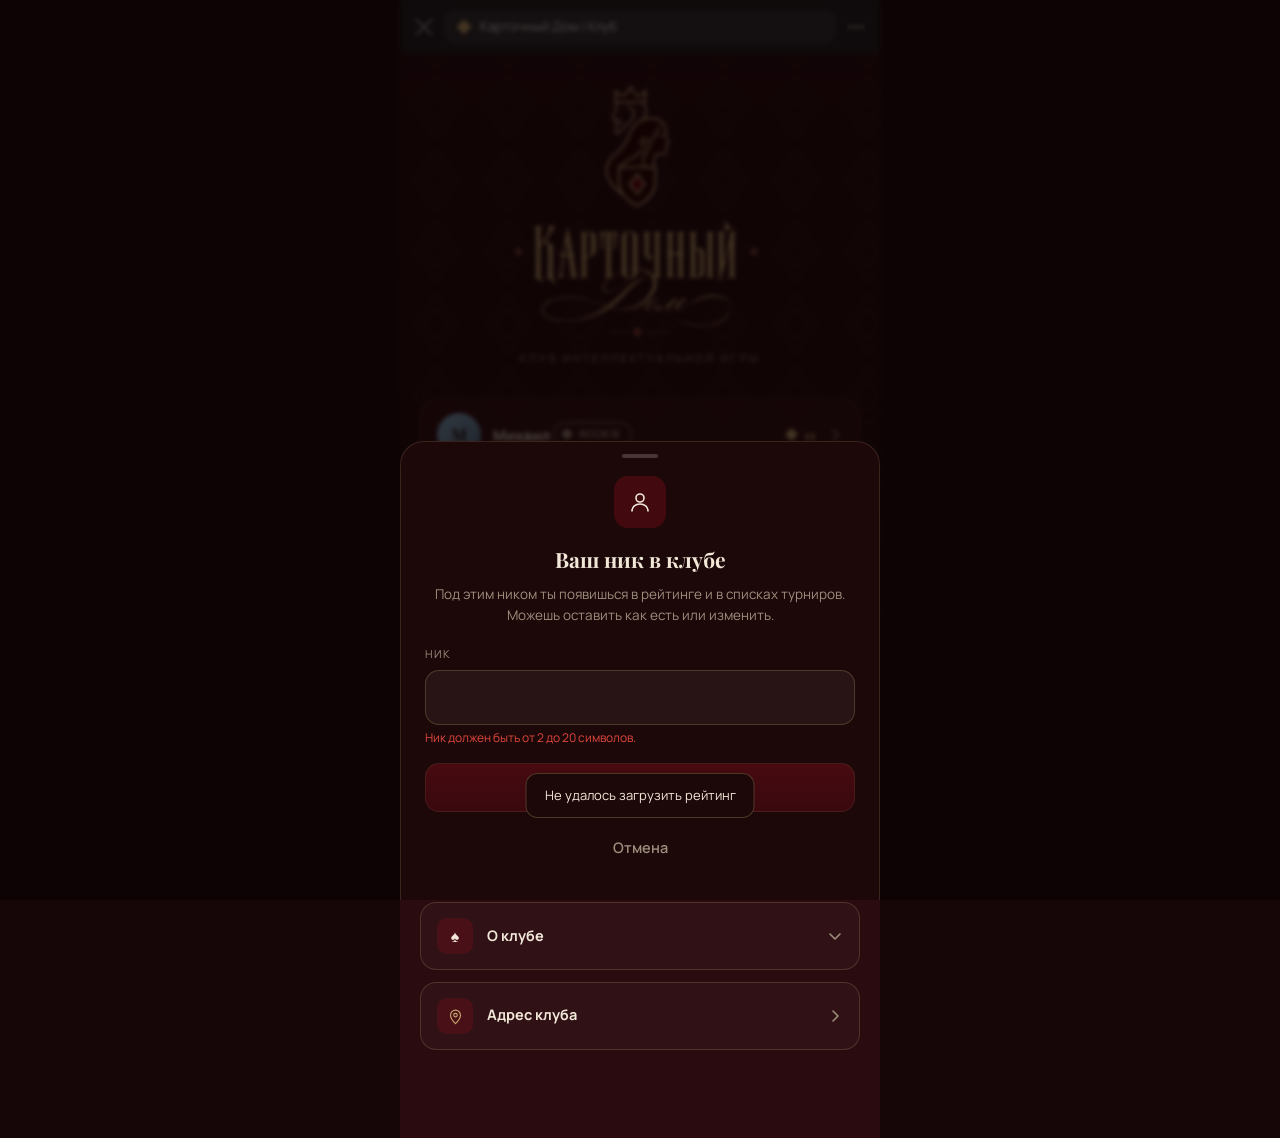
==== commit de9781a0: "Hide club address until tapped, open Yandex Maps on the follow-up tap Address row now starts with th" ====
--- a/miniapp/index.html
+++ b/miniapp/index.html
@@ -7,8 +7,7 @@
 <link rel="preconnect" href="https://fonts.googleapis.com">
 <link rel="preconnect" href="https://fonts.gstatic.com" crossorigin>
 <link href="https://fonts.googleapis.com/css2?family=Playfair+Display:ital,wght@0,500;0,700;0,800;0,900;1,500&family=Manrope:wght@400;500;600;700;800&display=swap" rel="stylesheet">
-<link rel="stylesheet" href="assets/css/styles.css?v=6">
-<script src="https://telegram.org/js/telegram-web-app.js"></script>
+<link rel="stylesheet" href="assets/css/styles.css?v=8">
 </head>
 <body>
 
@@ -144,7 +143,7 @@
       <span class="list-row__icon"><svg fill="none" stroke="currentColor"><use href="#i-pin"/></svg></span>
       <span class="list-row__body">
         <span class="list-row__title">Адрес клуба</span>
-        <span class="list-row__sub">Санкт-Петербург, Полтавская ул., 7</span>
+        <span class="list-row__sub"></span>
       </span>
       <svg class="chev" viewBox="0 0 16 16" fill="none" stroke="currentColor" stroke-width="1.6"><use href="#i-chevron-right"/></svg>
     </button>
@@ -416,7 +415,33 @@
   <div class="toast" data-toast></div>
 </div>
 
-<script src="assets/js/config.js?v=1"></script>
-<script src="assets/js/app.js?v=11"></script>
+<script>
+(function () {
+  // The Telegram SDK used to be a plain blocking <script> in <head>. On a
+  // bad connection that hangs the whole page — nothing in <body> even
+  // parses/paints, and app.js (which calls Telegram.WebApp.ready() to
+  // dismiss Telegram's own loading screen) never runs, so the mini app
+  // looks permanently stuck on Telegram's generic loading placeholder.
+  // Race it against a timeout instead: if it hasn't loaded by then, boot
+  // the app anyway — app.js already runs fine without window.Telegram
+  // (that's how the plain-browser preview works).
+  function loadScript(src, onDone) {
+    var s = document.createElement('script');
+    s.src = src;
+    s.async = false; // keep relative execution order for the scripts below
+    s.onload = s.onerror = function () { s.onload = s.onerror = null; onDone(); };
+    document.body.appendChild(s);
+  }
+  function bootApp() {
+    loadScript('assets/js/config.js?v=1', function () {
+      loadScript('assets/js/app.js?v=12', function () {});
+    });
+  }
+  var booted = false;
+  function bootOnce() { if (booted) return; booted = true; bootApp(); }
+  loadScript('https://telegram.org/js/telegram-web-app.js', bootOnce);
+  setTimeout(bootOnce, 4000);
+})();
+</script>
 </body>
 </html>
--- a/miniapp/assets/css/styles.css
+++ b/miniapp/assets/css/styles.css
@@ -492,7 +492,7 @@
 .list-row__icon svg { width: 17px; height: 17px; stroke: var(--brass); fill: none; stroke-width: 1.6; }
 .list-row__body { flex: 1; min-width: 0; }
 .list-row__title { font-weight: 700; font-size: 14.5px; }
-.list-row__sub { margin-top: 2px; font-size: 12.5px; color: var(--ash); }
+.list-row__sub { display: block; margin-top: 2px; font-size: 12.5px; color: var(--ash); }
 .list-row > .chev { width: 16px; height: 16px; stroke: var(--ash); flex-shrink: 0; }
 
 /* ============================================================
@@ -508,6 +508,7 @@
   background: rgba(228,196,107,0.08);
   border: 1px solid rgba(228,196,107,0.3);
 }
+.special-info[hidden] { display: none; } /* .special-info's own display:flex otherwise beats the [hidden] UA rule — see selectTab() in app.js */
 .special-info__body { flex: 1; }
 .special-info__title { font-size: 13.5px; font-weight: 700; color: var(--gold); }
 .special-info__text { margin-top: 3px; font-size: 12px; color: var(--ash); }
